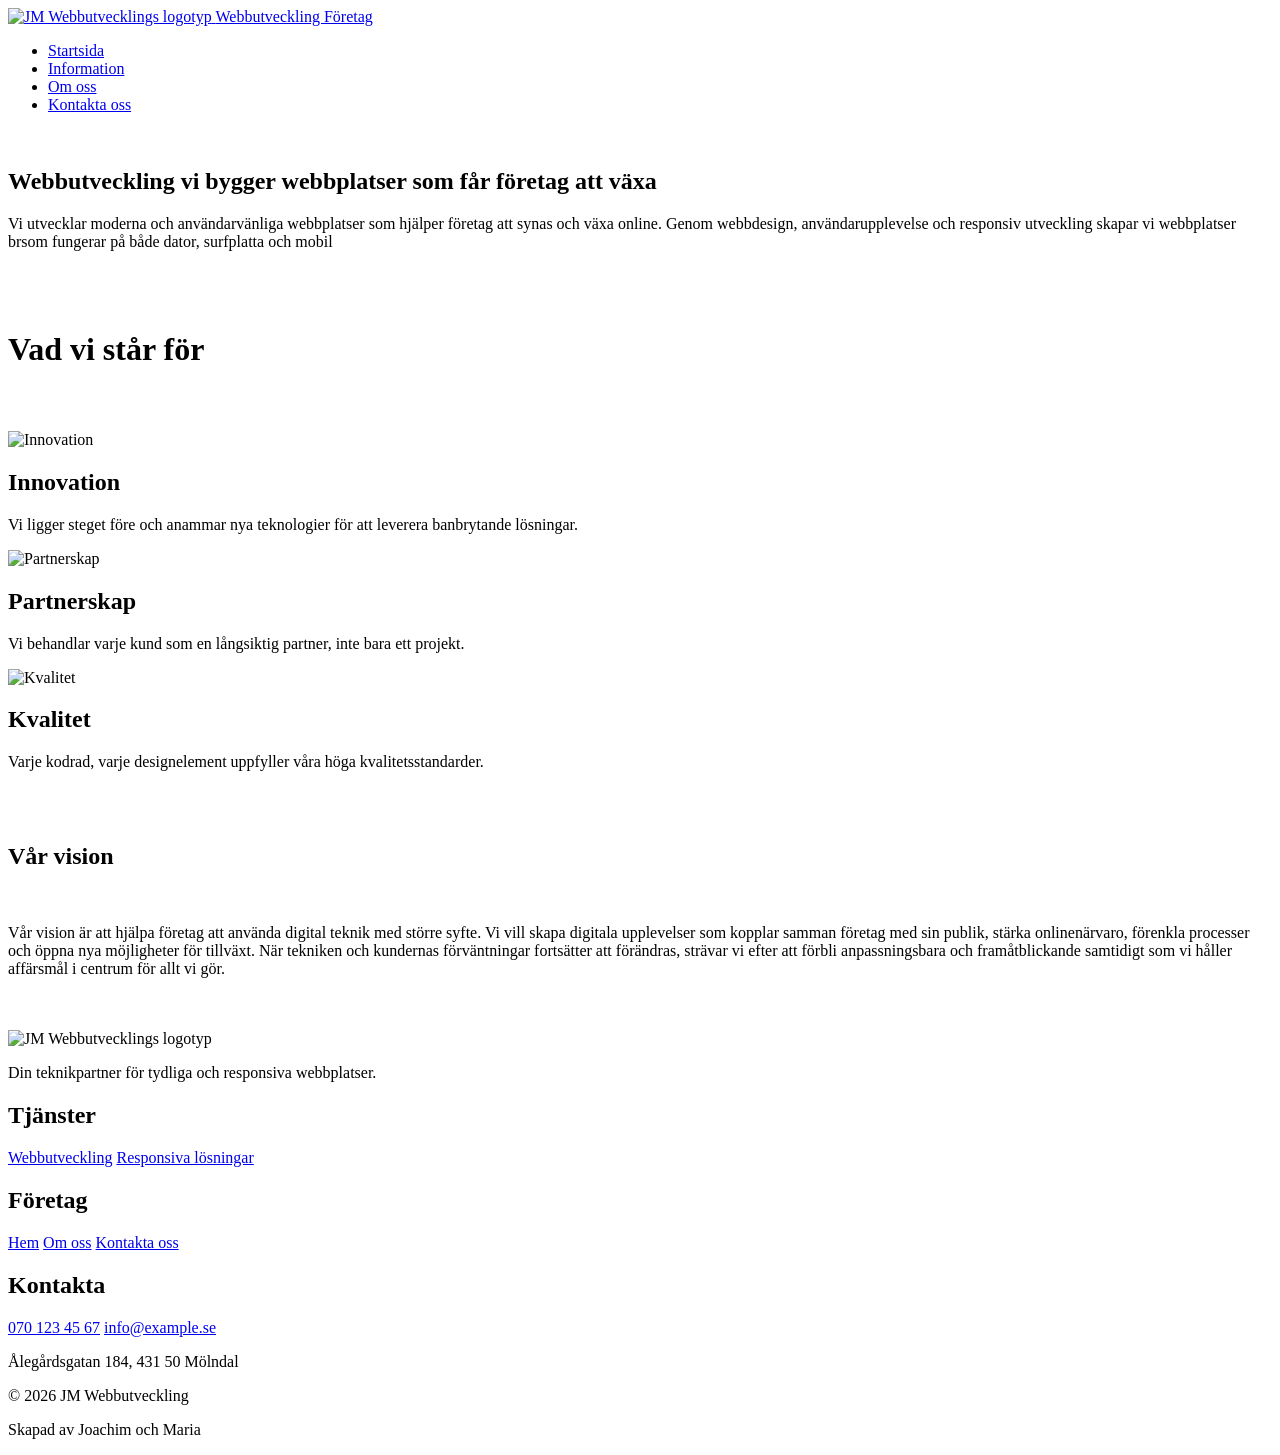
==== about.html @ 666a0228 "Add files via upload" ====
<!DOCTYPE html>
<html lang="sv">
<head>
  
  <meta charset="UTF-8">
  
  <meta name="viewport" content="width=device-width, initial-scale=1.0">
  
  <title>About us | JM Webbutveckling</title>
  
  <link rel="stylesheet" href="css/style5.css">
</head>
<body>
  
  <header class="site-header">
   
   <div class="container header-inner">
      
      <a class="brand" href="index.html" aria-label="JM Webbutveckling - startsida">
        <span class="logo-frame">
          <img src="images/jm-logo.svg" alt="JM Webbutvecklings logotyp" width="50" height="50">
        </span>
        <span> Webbutveckling Företag</span>
      </a>
      
      <nav aria-label="Huvudmeny">
        <ul>
          <li><a href="index.html">Startsida</a></li>
          <li><a href="information.html">Information</a></li>
          <li><a href="about.html">Om oss</a></li>
          <li><a href="contact.html">Kontakta oss</a></li>
        </ul>
       </nav>
     </div>
        
  </header>
  <main>
    <div>
</header>
<br>
  <main>
  
  <section>
      <div class="webbplatsens">
     <h2>Webbutveckling vi bygger webbplatser som får företag att växa</h2>
   <p3 >Vi utvecklar moderna och användarvänliga webbplatser som hjälper företag att synas 
    och växa online. Genom webbdesign, användarupplevelse och responsiv utveckling skapar vi 
     webbplatser brsom fungerar på både dator, surfplatta och mobil</p3>
    </div> 
     <br>
    <br>
    <br>
   
   <h1 class="h1-about" style="font-size: 32px;">Vad vi står för</h1>
<br>
<br>

<div class="flex-container">

    
    <div class="item">
        <img src="images/image2.jpg" alt="Innovation">
        <h2>Innovation</h2>
        <p>
            Vi ligger steget före och anammar nya teknologier för att
            leverera banbrytande lösningar.
        </p>
    </div>

    
    <div class="item">
        <img src="images/image5.png" alt="Partnerskap">
        <h2>Partnerskap</h2>
        <p>
            Vi behandlar varje kund som en långsiktig partner,
            inte bara ett projekt.
        </p>
    </div>

    
    <div class="item">
        <img src="images/image4.jpg" alt="Kvalitet">
        <h2>Kvalitet</h2>
        <p>
            Varje kodrad, varje designelement uppfyller våra
            höga kvalitetsstandarder.
        </p>
    </div>

</div>
<br>
<br>

<div class="h1-about">
  <h1>Vår vision</h1>
  <br>
  <p>
      Vår vision är att hjälpa företag att använda digital teknik
      med större syfte.
      Vi vill skapa digitala upplevelser som kopplar samman företag
      med sin publik, stärka onlinenärvaro, förenkla processer och
      öppna nya möjligheter för tillväxt.
      När tekniken och kundernas förväntningar fortsätter att förändras,
      strävar vi efter att förbli anpassningsbara och framåtblickande
      samtidigt som vi håller affärsmål i centrum för allt vi gör.
  </p>
  <br>
  <br>
</div>
  </main>
  
  <footer class="site-footer">
    
    <div class="container footer-grid">
      <div class="footer-brand">
        <img src="images/jm-logo.svg" alt="JM Webbutvecklings logotyp" width="70" height="70">
        <p>Din teknikpartner för tydliga och responsiva webbplatser.</p>
      </div>
      <div class="footer-column">
        <h2>Tjänster</h2>
        <a href="information.html">Webbutveckling</a>
        <a href="about.html">Responsiva lösningar</a>
      </div>
      <div class="footer-column">
        <h2>Företag</h2>
        <a href="index.html">Hem</a>
        <a href="about.html">Om oss</a>
        <a href="contact.html">Kontakta oss</a>
      </div>
      <div class="footer-column footer-contact">
        <h2>Kontakta</h2>
        <a href="tel:0701234567">070 123 45 67</a>
        <a href="mailto:info@example.se">info@example.se</a>
        <p>Ålegårdsgatan 184, 431 50 Mölndal</p>
      </div>
    </div>
    
    <div class="container footer-bottom">
      <p>&copy; 2026 JM Webbutveckling</p>
      <p>Skapad av Joachim och Maria</p>
    </div>
  </footer>
</body>
</html>
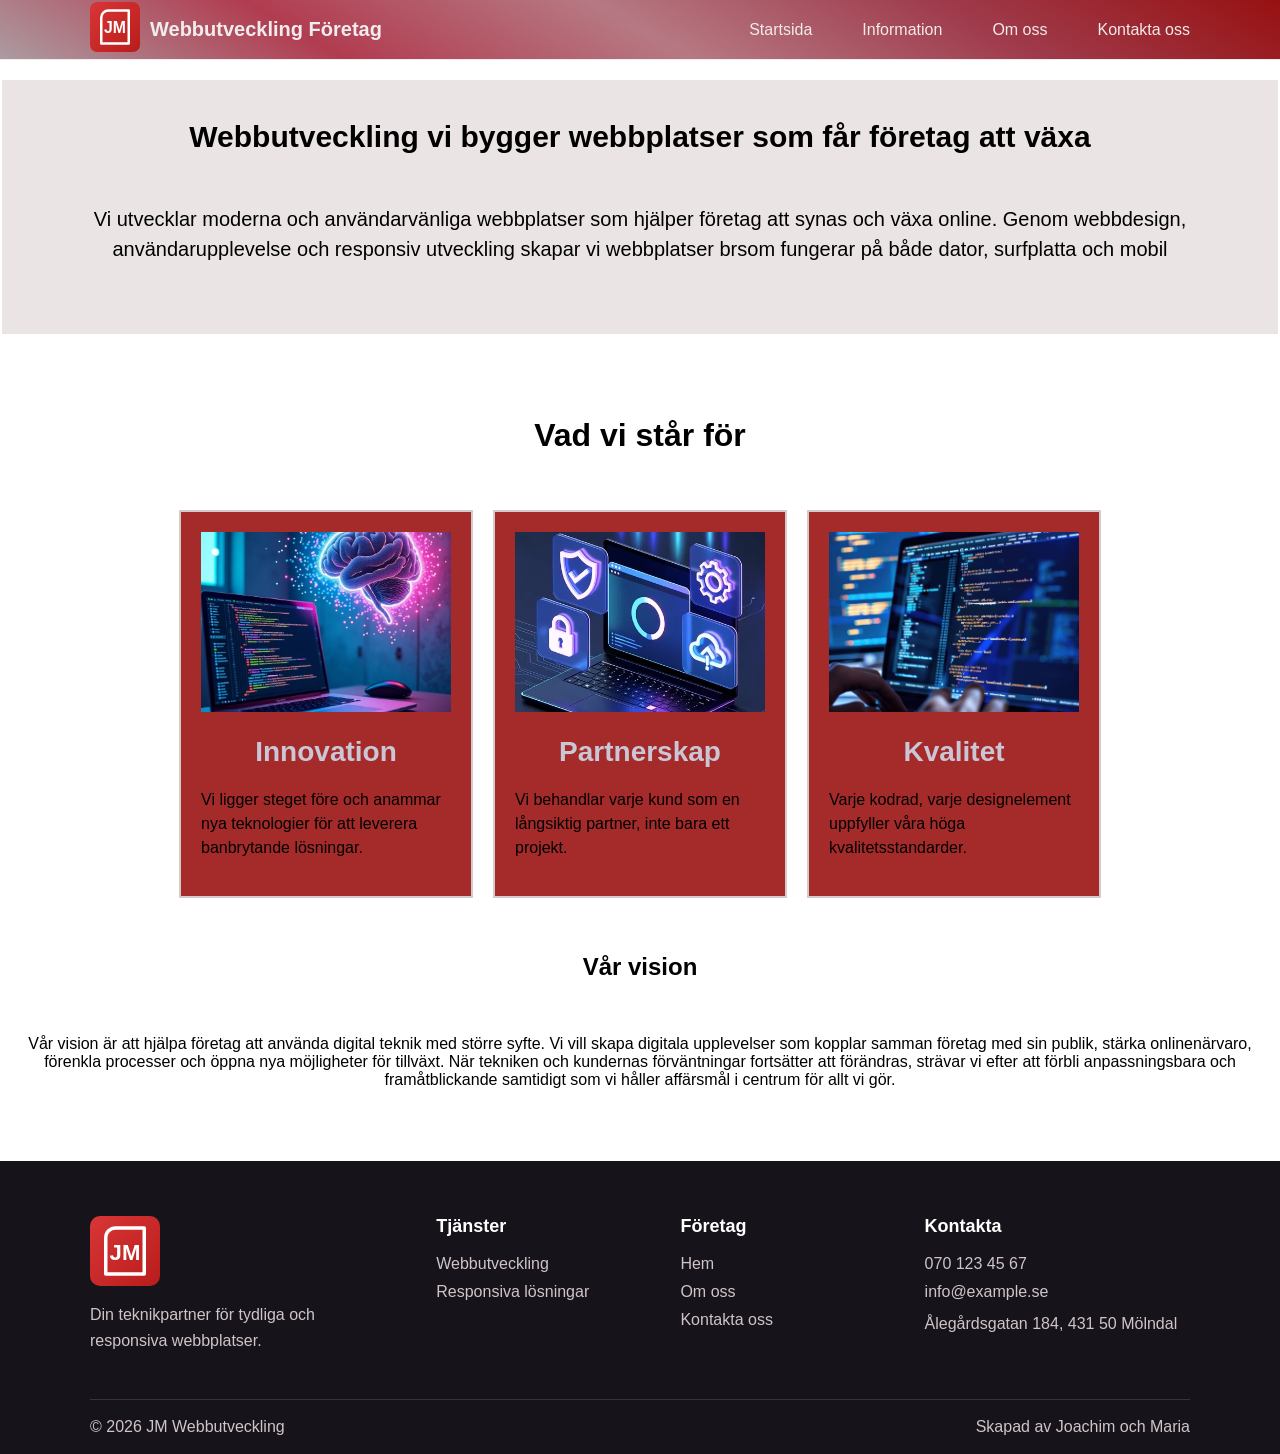
==== commit 6cff0d45: "Update image paths to remove 'images/' prefix again" ====
--- a/about.html
+++ b/about.html
@@ -8,7 +8,7 @@
   
   <title>About us | JM Webbutveckling</title>
   
-  <link rel="stylesheet" href="css/style5.css">
+  <link rel="stylesheet" href="style5.css">
 </head>
 <body>
   
@@ -18,7 +18,7 @@
       
       <a class="brand" href="index.html" aria-label="JM Webbutveckling - startsida">
         <span class="logo-frame">
-          <img src="images/jm-logo.svg" alt="JM Webbutvecklings logotyp" width="50" height="50">
+          <img src="jm-logo.svg" alt="JM Webbutvecklings logotyp" width="50" height="50">
         </span>
         <span> Webbutveckling Företag</span>
       </a>
@@ -59,7 +59,7 @@
 
     
     <div class="item">
-        <img src="images/image2.jpg" alt="Innovation">
+        <img src="image2.jpg" alt="Innovation">
         <h2>Innovation</h2>
         <p>
             Vi ligger steget före och anammar nya teknologier för att
@@ -69,7 +69,7 @@
 
     
     <div class="item">
-        <img src="images/image5.png" alt="Partnerskap">
+        <img src="image5.png" alt="Partnerskap">
         <h2>Partnerskap</h2>
         <p>
             Vi behandlar varje kund som en långsiktig partner,
@@ -79,7 +79,7 @@
 
     
     <div class="item">
-        <img src="images/image4.jpg" alt="Kvalitet">
+        <img src="image4.jpg" alt="Kvalitet">
         <h2>Kvalitet</h2>
         <p>
             Varje kodrad, varje designelement uppfyller våra
@@ -113,7 +113,7 @@
     
     <div class="container footer-grid">
       <div class="footer-brand">
-        <img src="images/jm-logo.svg" alt="JM Webbutvecklings logotyp" width="70" height="70">
+        <img src="jm-logo.svg" alt="JM Webbutvecklings logotyp" width="70" height="70">
         <p>Din teknikpartner för tydliga och responsiva webbplatser.</p>
       </div>
       <div class="footer-column">
--- a/style5.css
+++ b/style5.css
@@ -0,0 +1,729 @@
+
+
+@import url('https://fonts.googleapis.com/css2?family=Poppins:wght@400;600;700&display=swap');
+
+* {
+  font-family: 'Poppins', sans-serif;
+}
+
+.container {
+  width: 90%;
+  max-width: 1100px;
+  margin: 0 auto;
+}
+
+body {
+  min-height: 100vh;
+  margin: 0;
+  display: flex;
+  flex-direction: column;
+}
+
+main {
+  flex: 1;
+}
+
+.site-header {
+  background: linear-gradient(30deg, rgb(172, 155, 161) 0%, rgb(177, 60, 80)25%,rgb(182, 121, 131)50%,rgb(159, 59, 76)75%,rgb(151, 17, 17)100%);
+  border-bottom: 1px solid #f2eded;
+}
+
+.header-inner {
+  display: flex;
+  align-items: center;
+  justify-content: space-between;
+  padding: 2px;
+}
+
+.brand {
+  display: flex;
+  align-items: center;
+  gap: 10px;
+  text-decoration: none;
+  color: #f2eded;
+  font-size: 20px;
+  font-weight: bold;
+}
+
+nav ul {
+  display: flex;
+  gap: 50px;
+  list-style: none;
+  margin: 0;
+  padding: 0;
+}
+
+nav a {
+  text-decoration: none;
+  color: #f3eaea;
+  font-weight: 500;
+}
+
+nav a:hover,
+nav a[aria-current="page"] {
+  color:#61050a;
+}
+
+.footer-grid {
+  display: grid;
+  grid-template-columns: 1.5fr 1fr 1fr 1.3fr;
+  gap: 40px;
+  padding: 55px 0 45px;
+}
+
+.site-footer {
+  background-color: #17131a;
+  color: #f7f1f2;
+}
+
+.footer-brand img {
+  display: block;
+  margin-bottom: 16px;
+}
+
+.footer-brand p,
+.footer-contact p {
+  max-width: 260px;
+  margin: 0;
+  color: #cfc5c8;
+  line-height: 1.6;
+}
+
+.footer-column {
+  display: flex;
+  flex-direction: column;
+  align-items: flex-start;
+  gap: 10px;
+}
+
+.footer-column h2 {
+  margin: 0 0 8px;
+  color: #ffffff;
+  font-size: 18px;
+}
+
+.footer-column a {
+  color: #cfc5c8;
+  text-decoration: none;
+  transition: color 0.2s ease;
+}
+
+.footer-column a:hover,
+.footer-column a:focus {
+  color: #ffffff;
+}
+
+.footer-bottom {
+  display: flex;
+  justify-content: space-between;
+  gap: 20px;
+  padding: 18px 0;
+  border-top: 1px solid #3b3137;
+  color: #cfc5c8;
+}
+
+.footer-bottom p {
+  margin: 0;
+}
+
+.contact-content{
+  flex: 1;
+  width: 100%;
+  max-width: 600px;
+  box-sizing: border-box;
+}
+
+.contact-content form{
+  display: flex;
+  flex-direction: column;
+  gap: 10px;
+  background-color: #f2eded;
+  padding: 20px;
+  border-radius: 8px;
+}
+
+.contact-content input, .contact-content textarea{
+  width: 100%;
+  padding: 10px;
+  box-sizing: border-box;
+
+}
+
+.contact-content button{
+  padding: 12px;
+  background-color: #8a0f13;
+  color: white;
+  cursor: pointer;
+}
+
+.contact-content button:hover{
+  background-color: #61050a;
+}
+
+.contact-content input:focus,.contact-content textarea:focus{
+  outline: 2px solid #8a0f13;
+  outline-offset: 2px;
+}
+
+.contact-content label {
+  font-weight: bold;
+}
+
+.contact-layout{
+  display: flex;
+  gap: 40px;
+}
+
+.contact-info{
+  flex: 1;
+}
+
+.contact-card {
+  padding: 20px;
+  margin-bottom: 15px;
+  background-color: #f2eded;
+  border-radius: 8px;
+  display: flex;
+  align-items: center;
+  gap: 15px;
+  transition: outline 0.2s ease, box-shadow 0.2s ease;
+  justify-content: flex-start;
+  text-align: left;
+  min-height: 70px;
+}
+
+.contact-card a{
+  color: #8a0f13;
+  font-weight: bold;
+  text-decoration: none;
+}
+
+.contact-card:hover,
+.contact-card:focus-within {
+  outline: 2px solid #8a0f13;
+  outline-offset: 3px;
+  box-shadow: 0 0 12px rgba(138, 15, 19, 0.45);
+}
+
+.contact-icon {
+  min-width: 28px;
+  color: #8a0f13;
+  font-size: 24px;
+}
+
+.contact-info > h2,
+.contact-content > h2 {
+  margin: 0 0 25px;
+  font-size: 32px;
+  line-height: 1.1;
+  font-weight: 700;
+  text-align: center;
+}
+
+.contact-card h3 {
+  margin: 0 0 6px;
+  font-size: 16px;
+  font-weight: 600;
+  color: #222;
+
+}
+
+.contact-card p {
+  margin: 0;
+  font-size: 14px;
+  color: #555;
+  font-weight: 400;
+}
+
+.contact-intro {
+  padding: 35px 30px;
+  margin: 20px 0 40px;
+  text-align: left;
+  background-color: #f5f7fb;
+  border-radius: 8px;
+
+}
+
+.contact-intro > p:first-child {
+  margin: 0 0 8px;
+  color: #8a0f13;
+  font-weight: 600;
+}
+
+.contact-intro h1 {
+  margin: 0 0 10px;
+  font-size: 42px;
+  line-height: 1.1;
+  color: #61050a;
+}
+
+.contact-intro > p:last-child{
+  margin: 0;
+  font-size: 16px;
+  color: #555;
+}
+
+.hero {
+  min-height: 600px;
+  background-image: linear-gradient(to right, rgba(0, 0, 0, 0.8), rgba(0, 0, 0, 0)), url(../images/tech-hero.jpg);
+  background-size: cover;
+  background-position: center;
+  color: white;
+  display: flex;
+  align-items: center;
+}
+
+.hero-content{
+  flex: 1;
+  max-width: 550px;
+}
+
+.hero h1{
+  max-width: 550px;
+  font-size: 52px;
+  line-height: 1.05;
+  margin: 12px 0 18px;
+  color: #ffffff;
+  font-weight: 700;
+  text-shadow: 2px 3px 8px rgba(0, 0, 0, 0.75);
+
+}
+
+.hero p{
+  max-width: 500px;
+  color: white;
+}
+
+.hero-inner{
+  display: flex;
+  align-items: center;
+  justify-content: center;
+  gap: 40px;
+  width: 90%;
+  max-width: 1100px;
+  min-height: 600px;
+  margin: 0 auto;
+}
+
+.hero-cards{
+  display: flex;
+  flex-direction: column;
+  gap: 14px;
+  flex: 0 1 480px;
+}
+
+.hero-card {
+  padding: 24px;
+  background-color: rgba(138, 15, 19, 0.9);
+  border: 1px solid #e3aeb2;
+  border-radius: 8px;
+  color: white;
+  font-weight: 600;
+  text-decoration: none;
+  transition: transform 0.2s ease, box-shadow 0.2s ease;
+}
+
+.hero-card-icon {
+  display:block;
+  font-size: 24px;
+  margin-bottom: 8px;
+}
+
+.hero-card h2 {
+  margin: 0 0 6px;
+  font-size: 18px;
+  color: white;
+  text-align: left;
+  text-shadow: 2px 3px 8px rgba(0, 0, 0, 0.75);
+}
+
+.hero-card p {
+  margin: 0;
+  font-size: 14px;
+  font-weight: 400;
+  color: #f2dfe1;
+}
+
+.hero-card:hover {
+  transform: translateY(-5px);
+  box-shadow: 0 5px 15px rgba(0, 0, 0, 0.2);
+}
+
+.hero-button {
+  display: inline-block;
+  margin-top: 20px;
+  padding: 12px 24px;
+  background-color: #8a0f13;
+  color: white;
+  border-radius: 6px;
+  text-decoration: none;
+  font-weight: 600;
+  transition: background-color 0.2s ease, transform 0.2s ease;
+
+}
+
+.hero-button:hover {
+  background-color: #61050a;
+  transform: translateY(-2px);
+}
+
+.blocks-list{
+  display: flex;
+  flex-direction:row;
+  gap: 20px;
+  flex-wrap: wrap;
+  justify-content: center;
+  width: 90%;
+  max-width: 1100px;
+  margin: 60px auto;
+  padding: 30px 0;
+  list-style: none;
+}
+
+.block-card{
+  flex: 1 1 170px;
+  padding: 25px 15px;
+  background-color: #f2dfe1;
+  border-radius: 8px;
+  text-align: center;
+  color: #61050a;
+  transition: transform 0.2s ease, box-shadow 0.2s ease;
+
+}
+
+.block-card h3{
+  margin: 0 0 10px;
+  font-size: 20px;
+  font-weight: 600;
+  color: white;
+  text-shadow: 2px 3px 8px rgba(0, 0, 0, 0.75);
+}
+
+.block-card p{
+  margin: 0 0 10px;
+  font-size: 14px;
+}
+
+.block-card:hover{
+  transform: translateY(-5px);
+  box-shadow: 0 5px 15px rgba(0, 0, 0, 0.2);
+}
+
+.service-block{
+  display: flex;
+  align-items: center;
+  gap: 20px;
+  width: 90%;
+  max-width: 1100px;
+  margin: 80px auto;
+
+}
+
+.service-image, .service-content {
+  flex: 1;
+
+}
+
+.service-image img{
+  width:100%;
+  display: block;
+  border-radius: 100px;
+  border: 2px solid #8a0f13;
+}
+
+.service-content h2{
+  margin-top: 0;
+  color: #61950a;
+}
+
+.service-content ul{
+  padding-left: 20px;
+  line-height: 1.8;
+}
+
+.service-button{
+  display: inline-block;
+  margin-top: 15px;
+  padding: 12px 22px;
+  background-color: #8a0f13;
+  color: white;
+  text-decoration: none;
+  border-radius: 6px;
+  }
+
+.webbplatsens{
+  background-color: #ebe4e4;
+  border: 2px solid white;
+  padding: 20px;
+  text-align: center;
+}
+
+h2{
+  font-size: 30px;
+  text-align: center;
+  margin: 20px;
+}
+
+p3{
+  display: block;
+  font-size: 20px;
+  line-height:30px;
+  margin: 30px;
+  padding: 20px;
+  text-align: center;
+}
+
+.flex-container {
+    display: flex;
+    flex-direction: row;
+    flex-wrap: wrap;
+    justify-content: center;
+    gap: 20px;
+}
+
+.item {
+    width: 250px;
+    padding: 20px;
+    background-color: brown;
+    border: 2px solid rgb(212, 202, 202);
+    transition: transform 0.2s ease, box-shadow 0.2s ease;
+}
+
+.item img {
+    width: 100%;
+    height: 180px;
+    object-fit: cover;
+}
+
+.item h2 {
+    font-size: 28px;
+    color: #cac6d6;
+}
+
+.item p {
+    font-size: 16px;
+    line-height: 1.5;
+}
+
+.h1-about{
+  font-size: 16px;
+  margin-bottom: 20px;
+  text-align: center;
+
+}
+
+.item:hover {
+  transform: translateY(-5px);
+  box-shadow: 0 5px 15px rgba(0, 0, 0, 0.2);
+}
+
+.info-section{
+  display: flex;
+  flex-direction: column;
+  align-items: center;
+  width: 90%;
+  max-width: 1100px;
+  margin: 0 auto;
+}
+
+.info-title{
+  font-size: 32px;
+  font-weight: bold;
+  margin-bottom: 20px;
+  color: #8a0f13;
+  text-shadow: 2px 3px 8px rgba(0, 0, 0, 0.2);
+}
+
+.info-description {
+  width: 100%;
+  max-width: 850px;
+}
+
+.info-button{
+  display: inline-block;
+  margin-top: 20px;
+  padding: 12px 24px;
+  background-color: #8a0f13;
+  color: white;
+  border-radius: 6px;
+  font-weight: 600;
+  transition: background-color 0.2s ease, transform 0.2s ease;
+  cursor: pointer;
+
+}
+
+.info-button:hover {
+  background-color: #61050a;
+  transform: translateY(-2px);
+}
+
+.info-pic{
+  display: flex;
+  align-items: center;
+  gap: 20px;
+  width: 90%;
+  max-width: 1100px;
+  margin: 0 auto;
+}
+
+.info-pic-text {
+  flex: 1;
+}
+
+.info-pic img{
+  width: 300px;
+  height: 300px;
+  object-fit: cover;
+  border-radius: 50%;
+  border: 4px solid #8a0f13;
+}
+
+@media (max-width: 900px) {
+
+  nav ul {
+    gap: 24px;
+  }
+
+  .hero,
+  .hero-inner {
+    min-height: auto;
+  }
+
+  .hero-inner {
+    flex-direction: column;
+    align-items: stretch;
+    padding: 60px 0;
+  }
+
+  .hero-cards {
+    flex-basis: auto;
+    width: 100%;
+  }
+
+  .footer-grid {
+    grid-template-columns: repeat(2, 1fr);
+  }
+}
+
+@media (max-width: 700px) {
+
+  .header-inner {
+    flex-direction: column;
+    gap: 15px;
+    padding: 8px 0;
+  }
+
+  nav ul {
+    flex-wrap: wrap;
+    justify-content: center;
+    gap: 12px 18px;
+  }
+
+  .hero-inner {
+    padding: 45px 0;
+  }
+
+  .hero h1 {
+    font-size: clamp(36px, 12vw, 44px);
+  }
+
+  .blocks-list {
+    margin: 40px auto;
+    padding: 15px 0;
+  }
+
+  .service-block {
+    flex-direction: column;
+    align-items: stretch;
+    gap: 28px;
+    margin: 50px auto;
+  }
+
+  .service-image,
+  .service-content {
+    flex: none;
+    width: 100%;
+  }
+
+  .service-image img {
+    border-radius: 60px;
+  }
+
+  .contact-layout {
+    flex-direction: column;
+    gap: 20px;
+  }
+
+  .contact-intro {
+    padding: 25px 20px;
+  }
+
+  .contact-intro h1 {
+    font-size: 34px;
+  }
+
+  .info-title {
+    font-size: 28px;
+    text-align: center;
+  }
+
+  .info-pic {
+    flex-direction: column;
+    gap: 10px;
+  }
+
+  .info-pic-text {
+    width: 100%;
+  }
+
+  .info-pic img {
+    width: min(300px, 100%);
+    height: auto;
+    aspect-ratio: 1;
+  }
+
+  .webbplatsens {
+    padding: 15px;
+  }
+
+  p3 {
+    margin: 0;
+    padding: 10px;
+    font-size: 18px;
+  }
+
+  .item {
+    width: 90%;
+    max-width: 290px;
+    box-sizing: border-box;
+  }
+
+  .footer-grid {
+    grid-template-columns: 1fr;
+    gap: 30px;
+    padding: 40px 0 30px;
+  }
+
+  .footer-column {
+    align-items: center;
+    text-align: center;
+  }
+
+  .footer-brand,
+  .footer-contact {
+    text-align: center;
+  }
+
+  .footer-brand img,
+  .footer-brand p,
+  .footer-contact p {
+    margin-left: auto;
+    margin-right: auto;
+  }
+
+  .footer-bottom {
+    flex-direction: column;
+    align-items: center;
+    text-align: center;
+  }
+}
